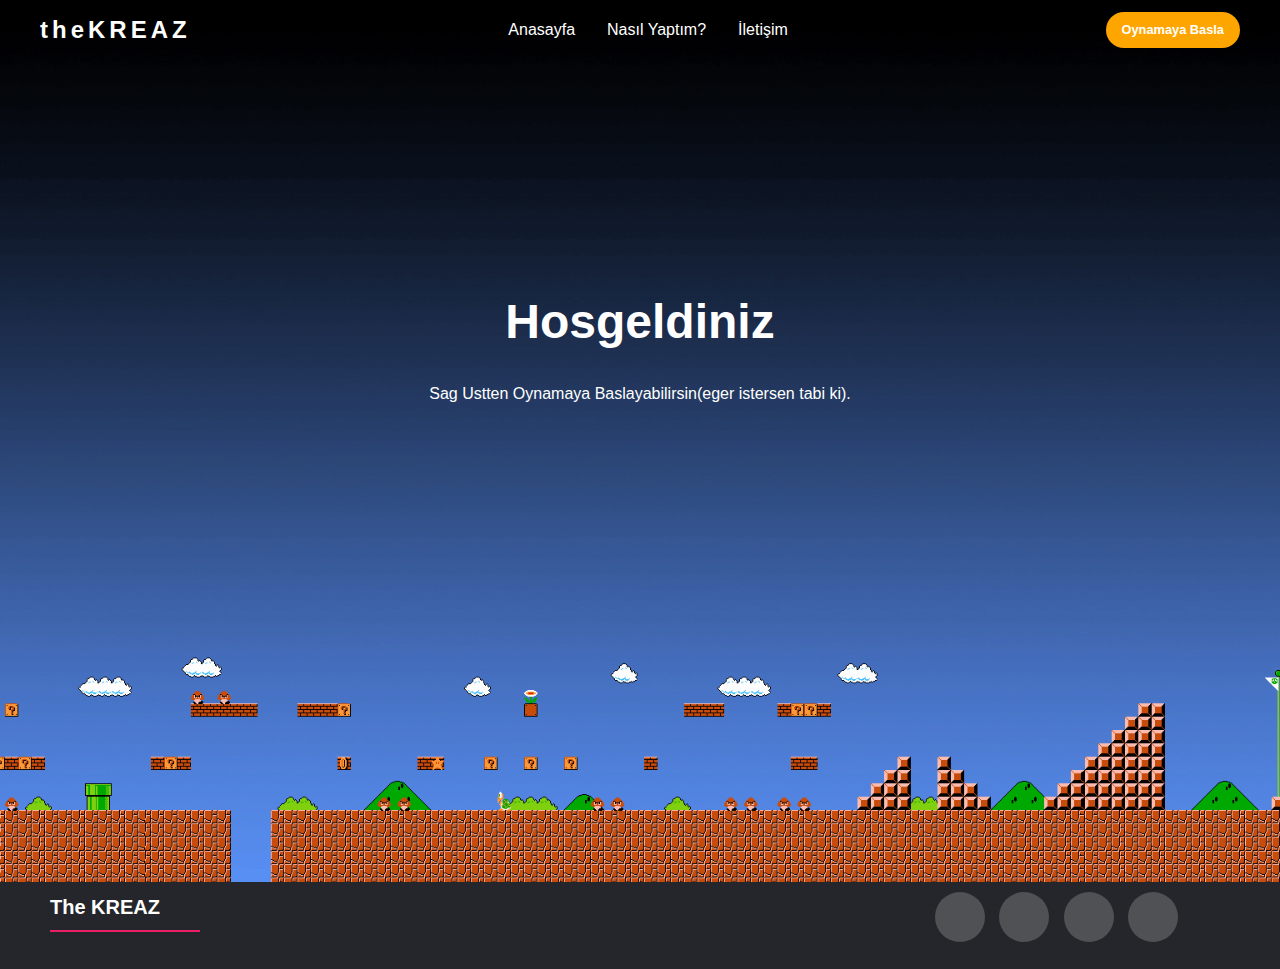
==== index.html @ fd3846ad "Small game site" ====
<!DOCTYPE html>
<html lang="en">
<head>
    <meta charset="UTF-8">
    <meta http-equiv="X-UA-Compatible" content="IE=edge">
    <meta name="viewport" content="width=device-width, initial-scale=1.0">
    <link rel="stylesheet" href="style.css">
    <link rel="stylesheet" href="game.html">
    <link rel="stylesheet" href="https://cdnjs.cloudflare.com/ajax/libs/font-awesome/6.3.0/css/all.min.css" integrity="sha512-SzlrxWUlpfuzQ+pcUCosxcglQRNAq/DZjVsC0lE40xsADsfeQoEypE+enwcOiGjk/bSuGGKHEyjSoQ1zVisanQ==" crossorigin="anonymous" referrerpolicy="no-referrer" />
    <script src=""></script>
    <title>Kreaz</title>
</head>
<body>
<header>
   <div class="navbar">
    <div class="logo"><a href="index.html">theKREAZ</a></div> 
    <ul class="links">
        <li><a href="index.html" target="_self">Anasayfa</a></li>
        <li><a href="yapim.html">Nasıl Yaptım?</a></li>   
        <li><a href="iletisim.html">İletişim</a></li>
    </ul>
    <a href="game/game.html" class="action_btn" target="_blank" >Oynamaya Basla</a>     <!--ÖNEMLİ-->       
    <div class="toggle_btn">
        <i class="fa-solid fa-bars" style="color: aliceblue;"></i>
    </div>
   </div>

   <div class="dropdown_menu">
    <li><a href="index.html" target="_self">Anasayfa</a></li>
    <li><a href="yapim.html">Nasıl Yaptım?</a></li>   
    <li><a href="iletisim.html">İletisim</a></li>
    <li><a href="game/game.html" class="action_btn" target="_blank" onclick="">Oynamaya Basla</a></li>
   </div>
</header>

<main>
    <section id="hero">
        <div class="games">
            <h1><br /><br />Hosgeldiniz</h1>
            <p><br />Sag Ustten Oynamaya Baslayabilirsin(eger istersen tabi ki).</p>
        </div>
    </section>
</main>
<script>
    const toggle_btn = document.querySelector('.toggle_btn')
    const toggle_btnIcon = document.querySelector('.toggle_btn i')
    const dropDownMenu = document.querySelector('.dropdown_menu')

    toggle_btn.onclick = function () {
        dropDownMenu.classList.toggle('open')
        const isOpen = dropDownMenu.classList.contains('open')

        toggle_btnIcon.classList = isOpen
        ? 'fa-solid fa-xmark'
        : 'fa-solid fa-bars'
    }
</script>

<footer class="footer">
    <div class="container">
        <div class="row">
            <div class="footer-col">
                <ul>
                    <li><a href="#"><h4>the KREAZ</h4></a></li>
                </ul>
            </div>
            <div class="footer-col">
                <div class="social-links">
                    <a href="https://t.me/TheKreaz"><i class="fab fa-telegram"></i></a>
                    <a href="https://discord.com/channels/@407895852175065089"><i class="fab fa-discord"></i></a>
                    <a href="https://www.instagram.com/oguzz_ctnky/"><i class="fab fa-instagram"></i></a>
                    <a href="https://github.com/theKREAZ"><i class="fab fa-github"></i></a>
                </div>
            </div>
        </div>
    </div>
</footer>
</body>
</html>
---- style.css ----
*{
    margin: 0;
    padding: 0;
    box-sizing: border-box;
    font-family: 'Open Sans', sans-serif;
}

body{
    height: 100vh;
    background-image: url(İmage-Gif/ouzmario.gif);
    width: 100%; 
    background-size: cover;
    background-position: center;
}

li{
    list-style: none;
}
a {
    text-decoration: none;
    color: #fff;
    font-size:1rem;
}
a:hover{
    color: orange;
}
/*  Header  */
header{
    position: relative;
    padding: 0 2rem;
}

.navbar{
    width: 100%;
    height: 60px;
    max-width: 1200px;
    margin: 0 auto;
    display:flex;
    align-items: center;
    justify-content: space-between;
}
.navbar .logo a{
    font-size: 1.5rem;
    font-weight: bold;
    letter-spacing: 4px;
}
.navbar .links{
    display:flex;
    gap:2rem;
}

.navbar .toggle_btn{
    color: #fff;
    font-size: 1.5rem;
    cursor: pointer;
    display: none;
}
.action_btn{
    background-color: orange;
    color: #fff;
    padding: 0.5rem 1rem;
    border: none;
    outline: none;
    border-radius: 20px;
    font-size: 0.8rem;
    font-weight: bold;
    cursor:pointer;
    transition: scale 0.2 ease;
    
}
.action_btn:hover{
    scale: 1.05;
    color: orange;

}
.action_btn:active{
    scale: 0.95;
    
    
}
/* DROPDOWN MENÜ */
.dropdown_menu{
    display: none;
    position: absolute;
    right: 2rem;
    top: 60px;
    height: 0px;
    width: 300px;
    background: rgba(255, 255, 255, 0.1);
    backdrop-filter: blur(15px);
    border-radius: 10px;
    overflow: hidden;
    transition: height .2s cubic-bezier(0.175, 0.885, 0.32, 1.275);
}
.dropdown_menu.open{
    height: 200px;
}

.dropdown_menu li{
    padding: 0.7rem;
    display: flex;
    align-items: center;
    justify-content: center;
}
.dropdown_menu .action_btn{
    width: 100%;
    display: flex;
    justify-content: center;
}

/* HERO */

section#hero{
    height: calc(98vh - 60px);
    display: flex;
    flex-direction: column;
    align-self: center;
    justify-content: center;
    text-align: center;
    color: #fff;
    
}
.games{
    width: 70%;
    height: 80%;
    display: inline-block;
    align-self:center;
   
 
}


#hero h1{
    display: inline-block;
    font-size: 3rem;
    text-align: center;
    top: 2000px;
}

       /*İLETİŞİM FORMU*/

       .games .container {
        max-width: 80%;
        width: 50%;
        margin: 0 auto;
        position: relative;
        
    }
     
    
    #contact {
        background: #0059ff;;
        padding: 25px;
        margin: 100px 0;
        box-shadow: 0 0 20px 0 rgba(0, 0, 0, 0.2), 0 5px 5px 0 rgba(0, 0, 0, 0.24);
    }
     
    #contact h2 {
        display: block;
        font-size: 30px;
        font-weight: 300;
        margin-bottom: 15px;
    }
     
    .form-control{
        border: none !important;
        margin: 0 0 10px;
        min-width: 100%;
        padding: 0;
        width: 100%;
    }
     
    #contact input[type="text"],
    #contact input[type="email"],
    #contact textarea {
        width: 100%;
        border: 1px solid #ccc;
        background: #FFF;
        margin: 0 0 5px;
        padding: 10px;
    }
     
    #contact input[type="text"]:hover,
    #contact input[type="email"]:hover,
    #contact textarea:hover {
        -webkit-transition: border-color 0.4s ease-in-out;
        -moz-transition: border-color 0.4s ease-in-out;
        transition: border-color 0.4s ease-in-out;
        border: 1px solid #aaa;
    }
     
    #contact textarea {
        height: 120px;
        max-width: 100%;
        resize: none;
    }
     
    #contact button[type="submit"] {
        cursor: pointer;
        width: 100%;
        border: none;
        background: #79A7A8;
        color: #FFF;
        margin: 0 0 5px;
        padding: 10px;
        font-size: 15px;
    }
     
    #contact button[type="submit"]:hover {
        background: #355C7D;
        -webkit-transition: background 0.4s ease-in-out;
        -moz-transition: background 0.4s ease-in-out;
        transition: background-color 0.4s ease-in-out;
    }
     
    #contact button[type="submit"]:active {
        box-shadow: inset 0 1px 3px rgba(0, 0, 0, 0.5);
    }
     
    #contact input:focus,
    #contact textarea:focus {
        outline: 0;
        border: 1px solid #aaa;
    }

/* NASIL YAPTIM  */


.games .container  {
font-size: larger;
}















/* RESPONSİVE TASARIM*/
@media(max-width: 992px){
    .navbar .links,
    .navbar .action_btn {
        display: none;
    }


    .navbar .toggle_btn{
        display: block;
    }

    .dropdown_menu{
        display: block;
    }
}
@media (max-width: 576px) {
    .dropdown_menu{
        left: 2rem;
        width: unset;
    }
}

@media(max-width: 576px){
.dropdown_menu{
    left: 2rem;
    width: unset;
}
}

/* Footer */

@import url('https://fonts.googleapis.com/css2?family=Poppins:wght@300;400;500;600;700&display=swap');
body{
	line-height: 1.5;
	font-family: 'Poppins', sans-serif;
}
*{
	margin:0;
	padding:0;
	box-sizing: border-box;
}
.footer .container{
	max-width: 1500px;
	margin:auto;
}
.row{
    justify-content: space-between;
	display: flex;
	flex-direction:row;                 /*  footer linkleri bozulursa değiştir   */
}
ul{
	list-style: none;
}
.footer{
    
	background-color: #24262b;
    padding: 10px 50px;
}
.footer-col{
   width: 50%;

   padding: 10 5px;
}
.footer-col h4{
	font-size: 20px;
	color: #ffffff;
	text-transform: capitalize;
	margin-bottom: 35px;
	font-weight: 150px;
	position: relative;
}
.footer-col h4::before{
	content: '';
	position: absolute;
	left:0;
	bottom: -10px;
	background-color: #e91e63;
	height: 2px;
	box-sizing: border-box;
	width: 150px;
}
.footer-col ul li:not(:last-child){
	margin-bottom: 10px;
}
.footer-col ul li a{
	font-size: 16px;
	text-transform: capitalize;
	color: #ffffff;
	text-decoration: none;
	font-weight: 300;
	color: #bbbbbb;
	display: block;
	transition: all 0.3s ease;
}
.footer-col ul li a:hover{
	color: #ffffff;
	padding-left: 25px;
}
.footer-col .social-links{
padding-left: 50%;
}
.footer-col .social-links a{
	display: inline-block;
	height: 50px;
	width: 50px;
	background-color: rgba(255,255,255,0.2);
	margin:0 10px 10px 0;
	text-align: center;
	line-height: 50px;
	border-radius: 50%;
	color: #ffffff;
	transition: all 0.5s ease;
}
.footer-col .social-links a:hover{
	color: #24262b;
	background-color: #ffffff;
}
/*responsive tasarım*/
@media(max-width: 767px){
  .footer-col{
    width: 50%;
    margin-bottom: 20px;
}
}
@media(max-width: 574px){
  .footer-col{
    width: 100%;

}
}
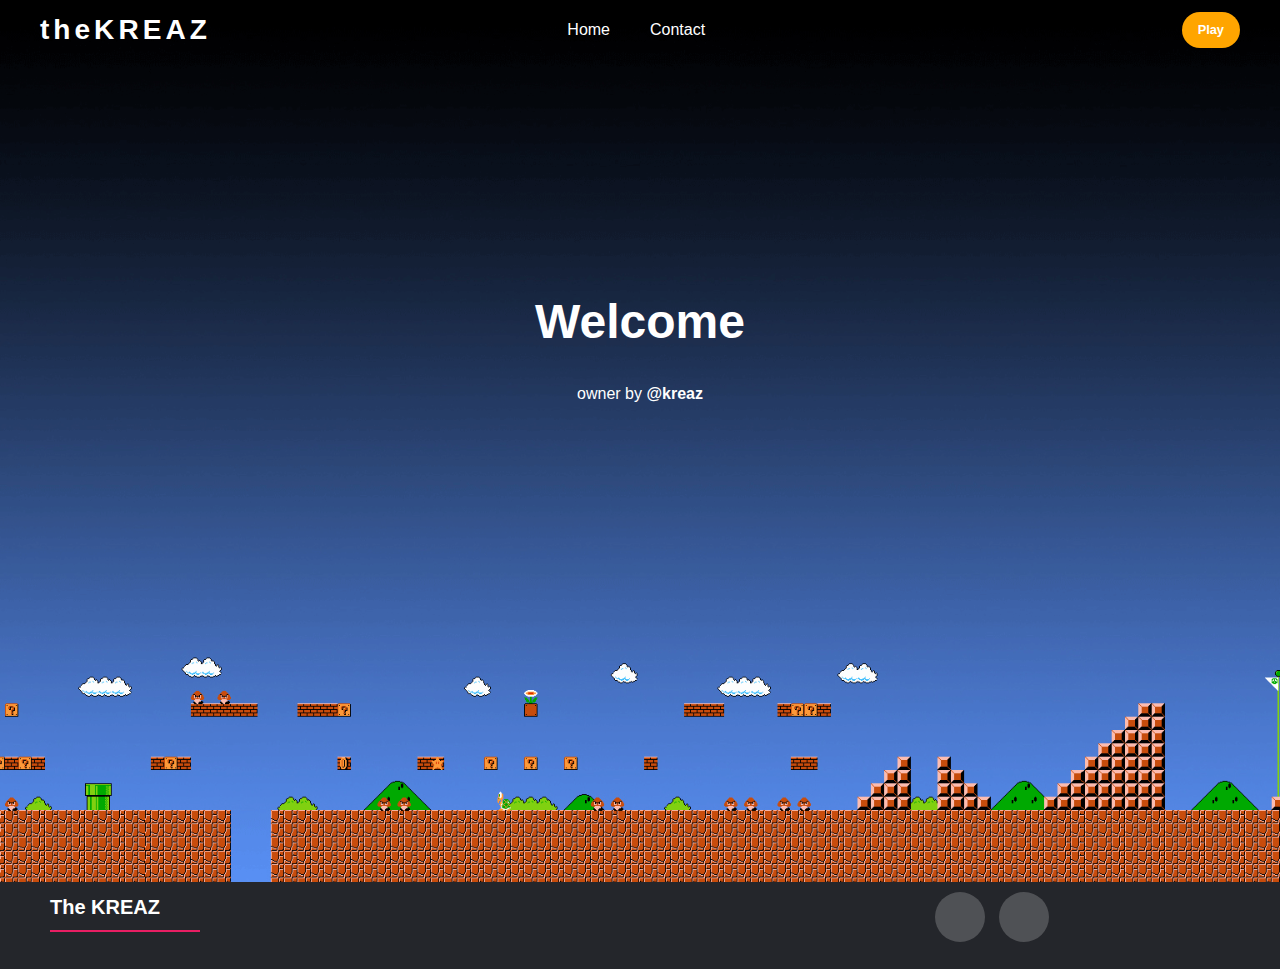
==== commit 2c8f9a75: "Changes" ====
--- a/index.html
+++ b/index.html
@@ -13,31 +13,29 @@
 <body>
 <header>
    <div class="navbar">
-    <div class="logo"><a href="index.html">theKREAZ</a></div> 
+    <div class="logo"><a href="index.html"><h3>theKREAZ</h3></a></div> 
     <ul class="links">
-        <li><a href="index.html" target="_self">Anasayfa</a></li>
-        <li><a href="yapim.html">Nasıl Yaptım?</a></li>   
-        <li><a href="iletisim.html">İletişim</a></li>
+        <li><a href="index.html" target="_self">Home</a></li> 
+        <li><a href="iletisim.html">Contact</a></li>
     </ul>
-    <a href="game/game.html" class="action_btn" target="_blank" >Oynamaya Basla</a>     <!--ÖNEMLİ-->       
+    <a href="game/game.html" class="action_btn" target="_blank" >Play</a>     <!--important-->       
     <div class="toggle_btn">
         <i class="fa-solid fa-bars" style="color: aliceblue;"></i>
     </div>
    </div>
 
    <div class="dropdown_menu">
-    <li><a href="index.html" target="_self">Anasayfa</a></li>
-    <li><a href="yapim.html">Nasıl Yaptım?</a></li>   
-    <li><a href="iletisim.html">İletisim</a></li>
-    <li><a href="game/game.html" class="action_btn" target="_blank" onclick="">Oynamaya Basla</a></li>
+    <li><a href="index.html" target="_self">Home</a></li>
+    <li><a href="iletisim.html">Contact</a></li>
+    <li><a href="game/game.html" class="action_btn" target="_blank" onclick="">Play</a></li>
    </div>
 </header>
 
 <main>
     <section id="hero">
         <div class="games">
-            <h1><br /><br />Hosgeldiniz</h1>
-            <p><br />Sag Ustten Oynamaya Baslayabilirsin(eger istersen tabi ki).</p>
+            <h1><br /><br />Welcome</h1>
+            <p><br />owner by <a href="https://t.me/TheKreaz" target="_blank" style="text-decoration:none;"><b>@kreaz</b></a></p>
         </div>
     </section>
 </main>
@@ -67,8 +65,6 @@
             <div class="footer-col">
                 <div class="social-links">
                     <a href="https://t.me/TheKreaz"><i class="fab fa-telegram"></i></a>
-                    <a href="https://discord.com/channels/@407895852175065089"><i class="fab fa-discord"></i></a>
-                    <a href="https://www.instagram.com/oguzz_ctnky/"><i class="fab fa-instagram"></i></a>
                     <a href="https://github.com/theKREAZ"><i class="fab fa-github"></i></a>
                 </div>
             </div>
--- a/style.css
+++ b/style.css
@@ -46,7 +46,8 @@
 }
 .navbar .links{
     display:flex;
-    gap:2rem;
+    margin-right: 10%;
+    gap:2.5rem;
 }
 
 .navbar .toggle_btn{
@@ -93,7 +94,7 @@
     transition: height .2s cubic-bezier(0.175, 0.885, 0.32, 1.275);
 }
 .dropdown_menu.open{
-    height: 200px;
+    height: 150px;
 }
 
 .dropdown_menu li{
